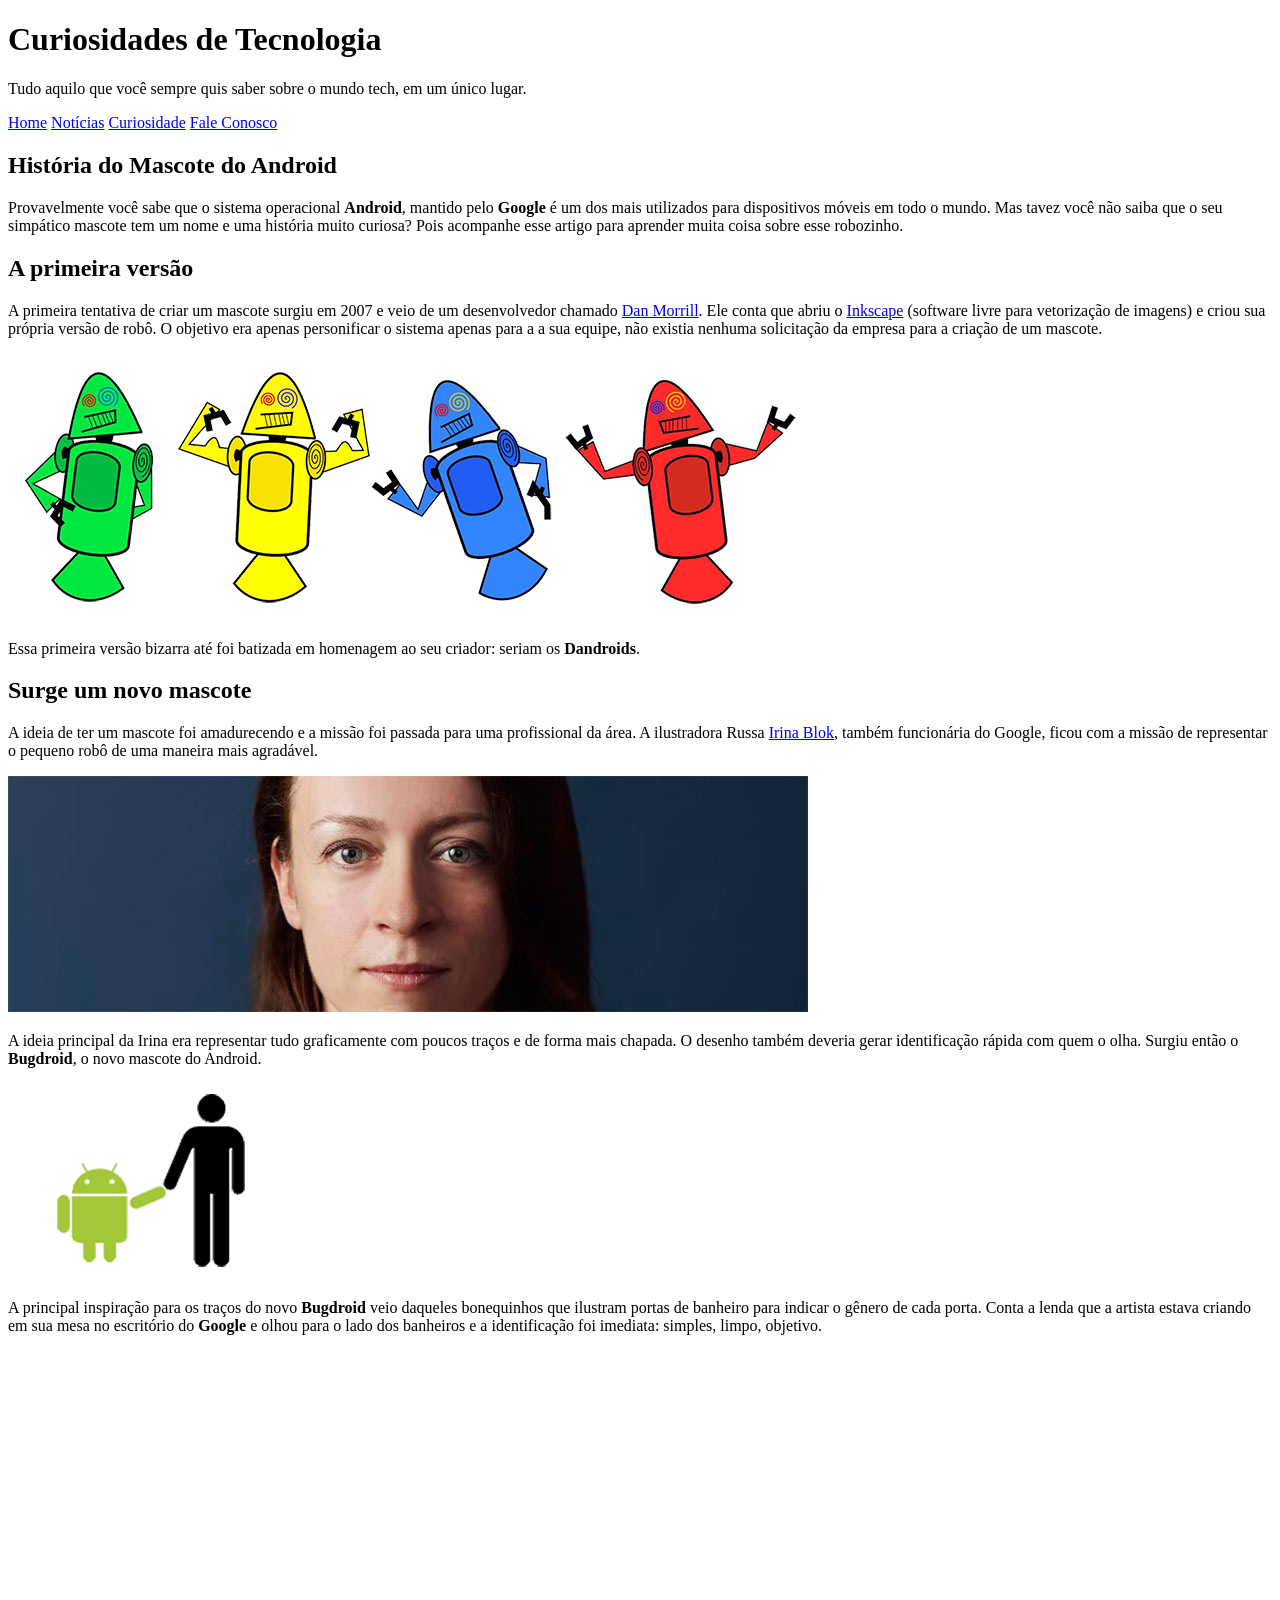
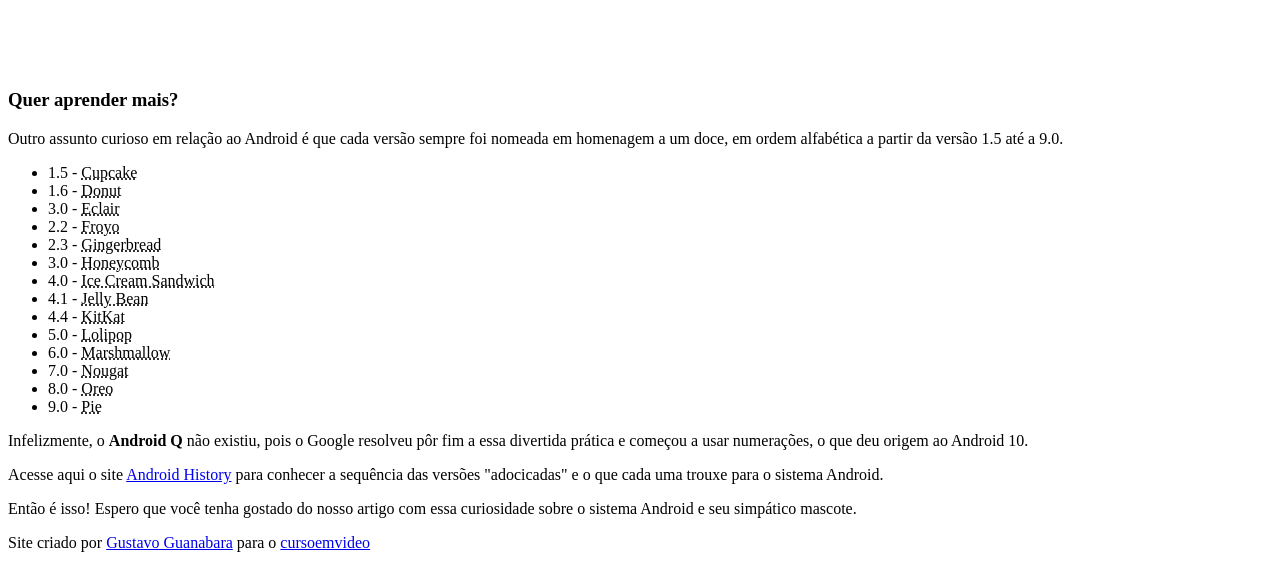
==== index.html @ 08fd9d7a "isso ai" ====
<!DOCTYPE html>
<html lang="pt-br">
<head>
    <meta charset="UTF-8">
    <meta name="viewport" content="width=device-width, initial-scale=1.0">
    <title>Como surgiu o mascote do Android</title>
    <link rel="icon" type="image/x-icon" href="imagens/favicon.ico"> 
    <link rel="stylesheet" href="style.css">
</head>
<body>
    <header>
        <h1>Curiosidades de Tecnologia</h1>
        <p>Tudo aquilo que você sempre quis saber sobre o mundo tech, em um único lugar.</p>
    </header>
    <nav>
        <a href="#">Home</a>
        <a href="#">Notícias</a>
        <a href="#">Curiosidade</a>
        <a href="#">Fale Conosco</a>
    </nav>
    <main>
       <article>
           <h1>História do Mascote do Android</h1>
           <p>Provavelmente você sabe que o sistema operacional <strong>Android</strong>, mantido pelo <strong>Google</strong> é um dos mais utilizados para dispositivos móveis em todo o mundo. Mas tavez você não saiba que o seu simpático mascote tem um nome e uma história muito curiosa? Pois acompanhe esse artigo para aprender muita coisa sobre esse robozinho.</p>
           <h2>A primeira versão</h2>
           <p>A primeira tentativa de criar um mascote surgiu em 2007 e veio de um desenvolvedor chamado <a href="https://androidcommunity.com/dan-morrill-shows-us-the-android-mascot-that-almost-was-20130103/" target="_blank" class="externo">Dan Morrill</a>. Ele conta que abriu o <a href="https://pt.wikipedia.org/wiki/Inkscape" target="_blank" class="externo">Inkscape</a> (software livre para vetorização de imagens) e criou sua própria versão de robô. O objetivo era apenas personificar o sistema apenas para a a sua equipe, não existia nenhuma solicitação da empresa para a criação de um mascote.</p>
           <picture>
            <source media="(max-width: 670px)" srcset="imagens/dan-droids-pq.png" type="image/png">
            <img src="imagens/dan-droids.png" alt="primeiro mascote do android">
           </picture>
           <p>Essa primeira versão bizarra até foi batizada em homenagem ao seu criador: seriam os <strong>Dandroids</strong>.</p>
           <h2>Surge um novo mascote</h2>
           <p>A ideia de ter um mascote foi amadurecendo e a missão foi passada para uma profissional da área. A ilustradora Russa <a href="https://en.wikipedia.org/wiki/Irina_Blok" target="_blank" class="externo">Irina Blok</a>, também funcionária do Google, ficou com a missão de representar o pequeno robô de uma maneira mais agradável.</p>
           <picture>
            <source media="(max-width: 670px)" srcset="imagens/irina-blok-pq.jpg" type="image/jpg">
            <img src="imagens/irina-blok.jpg" alt="irina blok, criadora do bugdroid">
           </picture>
           <p>A ideia principal da Irina era representar tudo graficamente com poucos traços e de forma mais chapada. O desenho também deveria gerar identificação rápida com quem o olha. Surgiu então o <strong>Bugdroid</strong>, o novo mascote do Android.</p>
           <img src="imagens/bugdroid.png" class="pequena" alt="bugdroid">
           <p>A principal inspiração para os traços do novo <strong>Bugdroid</strong> veio daqueles bonequinhos que ilustram portas de banheiro para indicar o gênero de cada porta. Conta a lenda que a artista estava criando em sua mesa no escritório do <strong>Google</strong> e olhou para o lado dos banheiros e a identificação foi imediata: simples, limpo, objetivo.</p>
           <div class="video">
                <iframe width="560" height="315" src="https://www.youtube.com/embed/l2UDgpLz20M" frameborder="0" allow="accelerometer; autoplay; encrypted-media; gyroscope; picture-in-picture" allowfullscreen></iframe>
            </div>
            <aside>
                <h3>Quer aprender mais?</h3>
                <p>Outro assunto curioso em relação ao Android é que cada versão sempre foi nomeada em homenagem a um doce, em ordem alfabética a partir da versão 1.5 até a 9.0.</p>

                <ul>
                    <li>1.5 - <abbr title="Bolo de Copo">Cupcake</abbr></li>
                    <li>1.6 - <abbr title="Rosquinha">Donut</abbr></li>
                    <li>3.0 - <abbr title="Bomba">Eclair</abbr></li>
                    <li>2.2 - <abbr title="Iogurte Congelado">Froyo</abbr></li>
                    <li>2.3 - <abbr title="Biscoito de Gengibre">Gingerbread</abbr></li>
                    <li>3.0 - <abbr title="Favo de Mel">Honeycomb</abbr></li>
                    <li>4.0 - <abbr title="Sanduiche de Sorvete">Ice Cream Sandwich</abbr></li>
                    <li>4.1 - <abbr title="Jujuba">Jelly Bean</abbr></li>
                    <li>4.4 - <abbr title="KitKat">KitKat</abbr></li>
                    <li>5.0 - <abbr title="Pirulito">Lolipop</abbr></li>
                    <li>6.0 - <abbr title="marshmallow">Marshmallow</abbr></li>
                    <li>7.0 - <abbr title="Torrone">Nougat</abbr></li>
                    <li>8.0 - <abbr title="Oreo">Oreo</abbr></li>
                    <li>9.0 - <abbr title="Torta">Pie</abbr></li>
                </ul>

                <p>Infelizmente, o <strong>Android Q</strong> não existiu, pois o Google resolveu pôr fim a essa divertida prática e começou a usar numerações, o que deu origem ao Android 10.</p>

                <p>Acesse aqui o site <a href="https://www.android.com/intl/en_uk/history/#/donut" target="_blank" class="externo">Android History</a> para conhecer a sequência das versões "adocicadas" e o que cada uma trouxe para o sistema Android.</p>
            </aside>
            <p>Então é isso! Espero que você tenha gostado do nosso artigo com essa curiosidade sobre o sistema Android e seu simpático mascote.</p>
       </article>
    </main>
    <footer>
        <p>Site criado por <a href="https://gustavoguanabara.github.io/" target="_blank">Gustavo Guanabara</a> para o <a href="https://www.youtube.com/cursoemvideo" target="_blank">cursoemvideo</a></p>
    </footer>
</body>
</html>
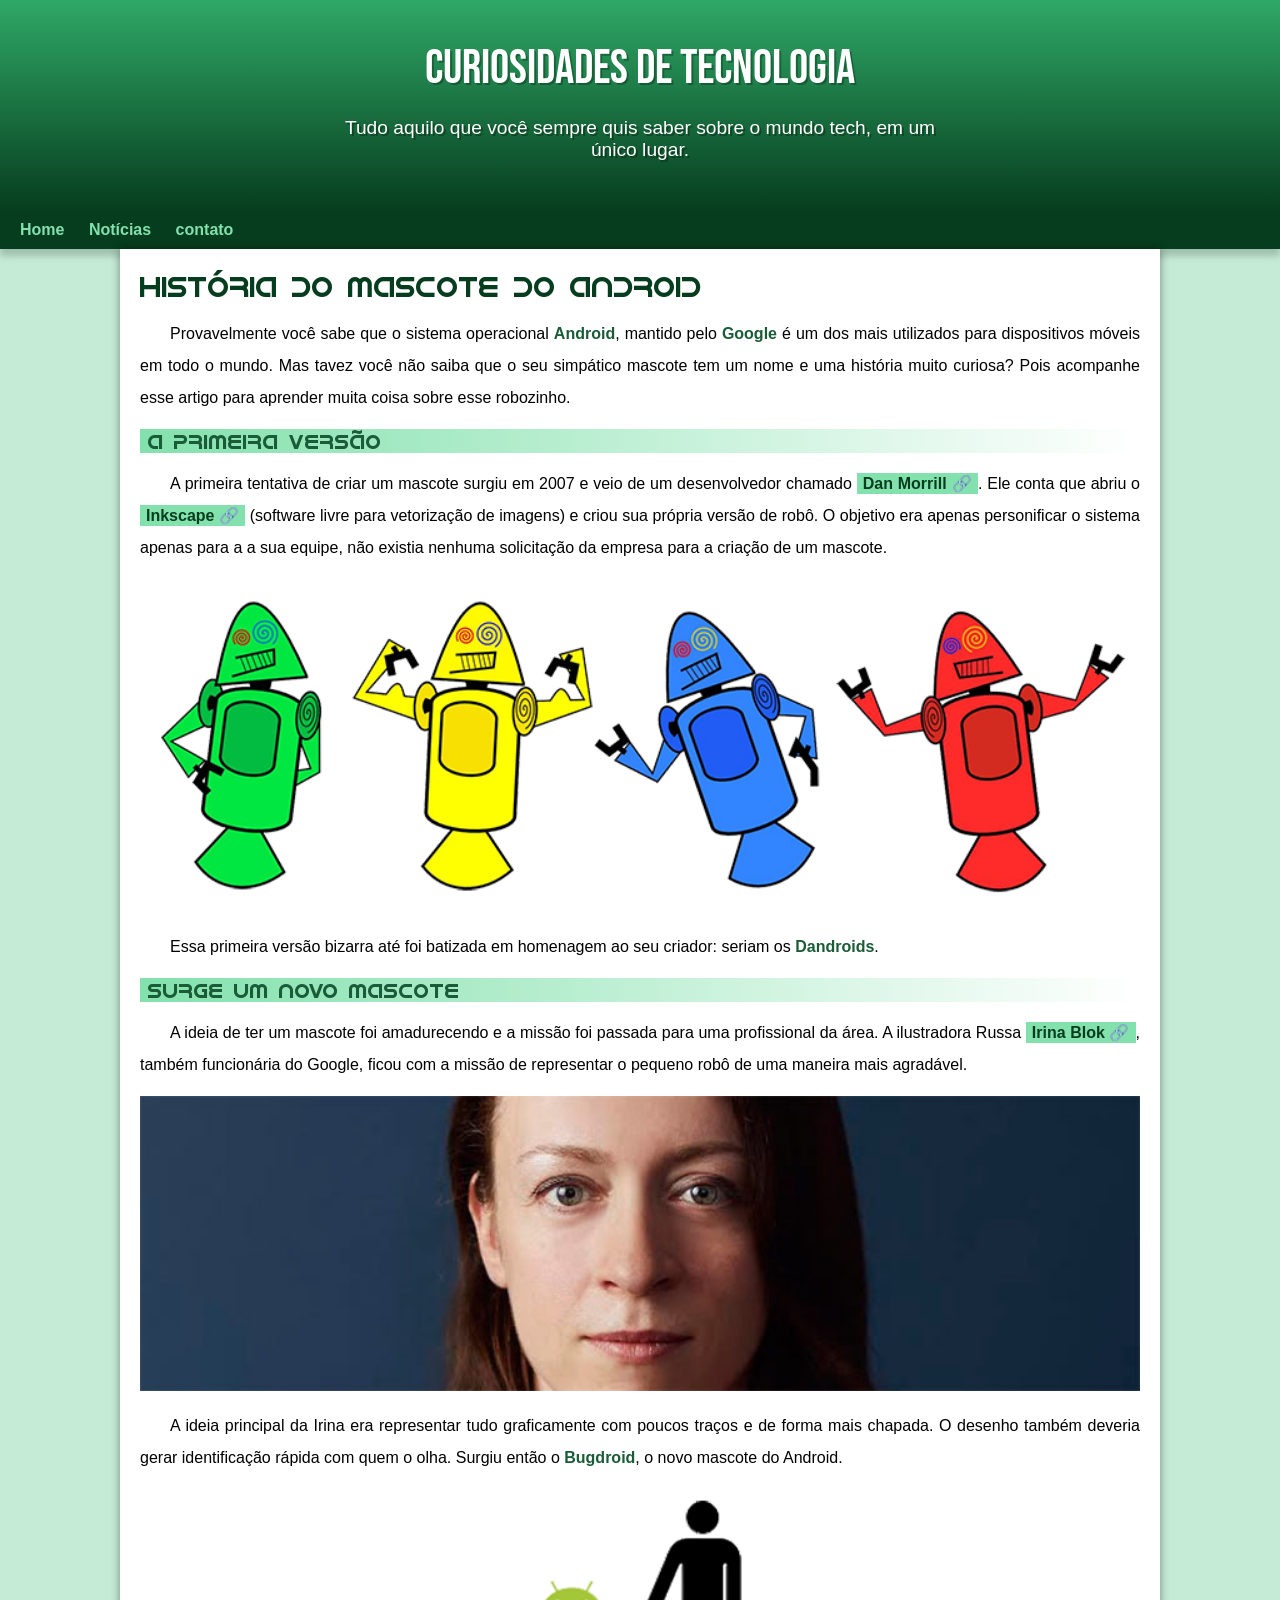
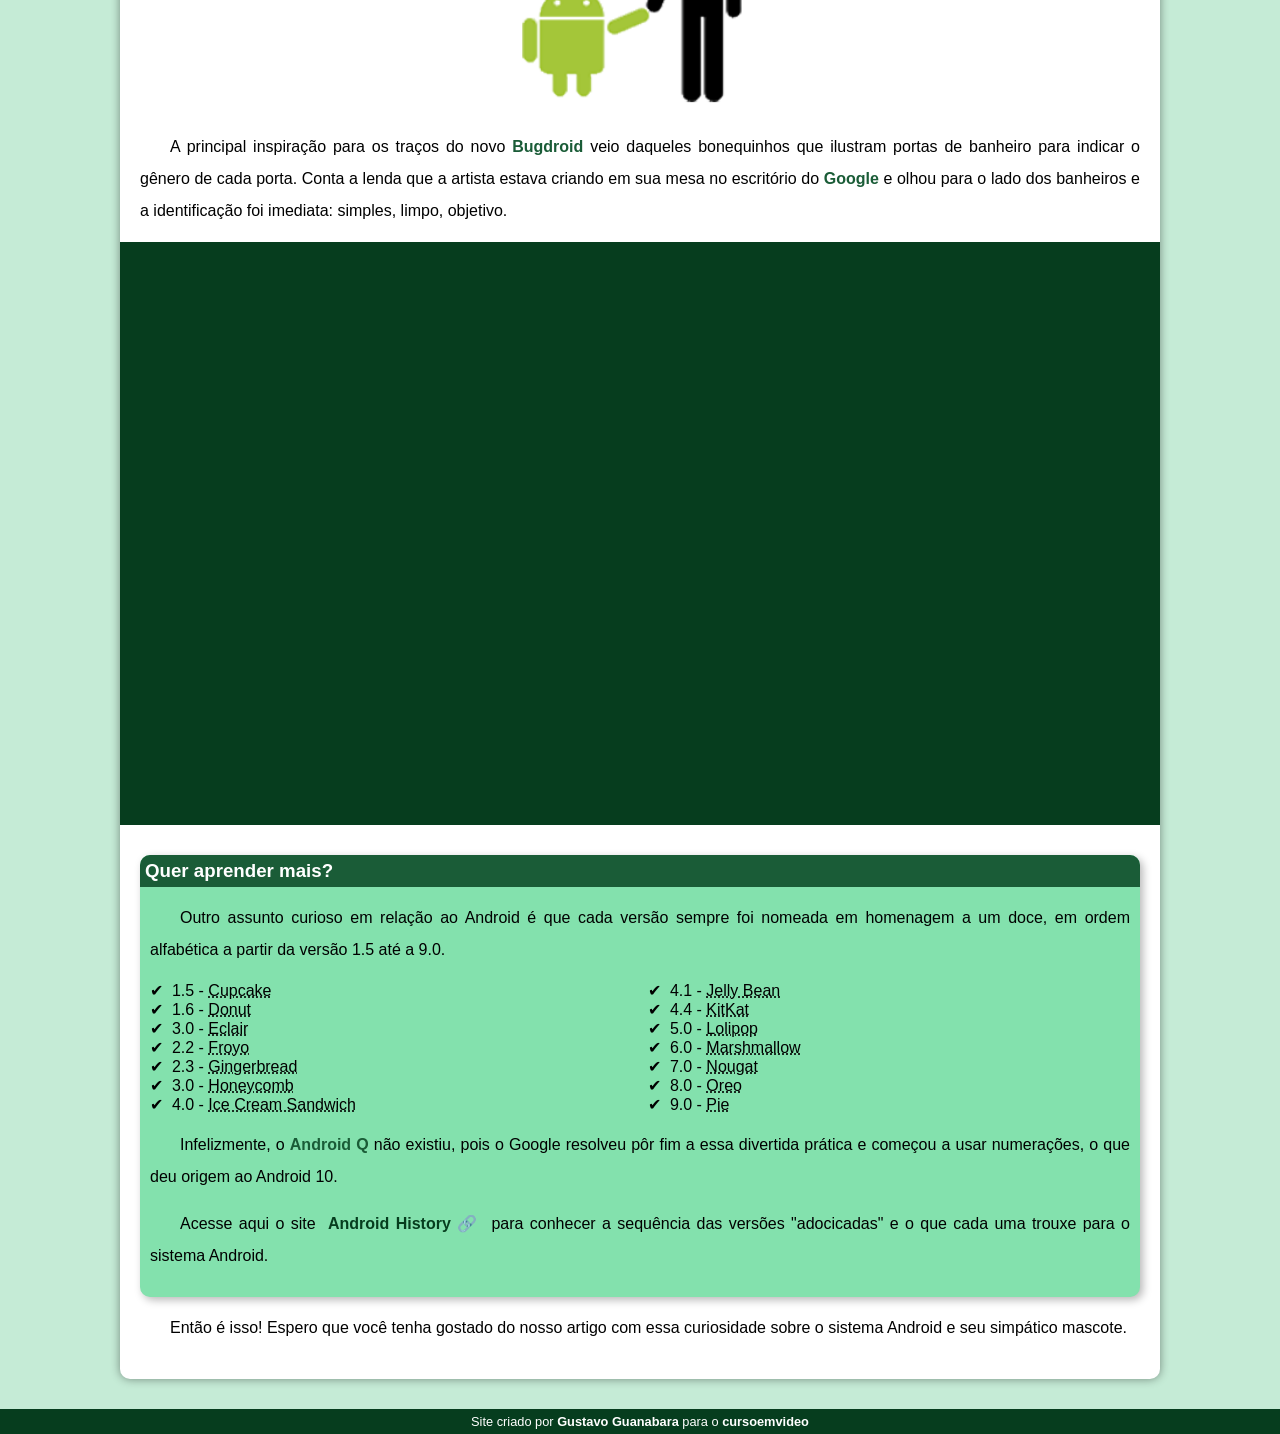
==== commit b73e496a: "mudança" ====
--- a/index.html
+++ b/index.html
@@ -15,8 +15,7 @@
     <nav>
         <a href="#">Home</a>
         <a href="#">Notícias</a>
-        <a href="#">Curiosidade</a>
-        <a href="#">Fale Conosco</a>
+        <a href="#">contato</a>
     </nav>
     <main>
        <article>
--- a/style.css
+++ b/style.css
@@ -0,0 +1,179 @@
+@charset "UTF-8";
+
+@import url('https://fonts.googleapis.com/css2?family=Bebas+Neue&family=Fredericka+the+Great&family=Kaushan+Script&family=Work+Sans:ital,wght@0,100..900;1,100..900&display=swap');
+
+@font-face {
+    font-family: 'android';
+    src: url(fontes/idroid.otf) format('opentype');
+    font-weight: normal;
+}
+
+:root {
+    --cor0: #c5ebd6;
+    --cor1: #83e1ad;
+    --cor2: #3ddc84;
+    --cor3: #2fa866;
+    --cor4: #1a5c37;
+    --cor5: #063d1e;
+
+    --fonte-padrao: Arial, Helvetica, sans-serif;
+    --fonte-destaque: 'Bebas Neue', cursive;
+    --fonte-android: 'android', cursive;
+}
+* {
+    margin: 0;
+    padding: 0;
+}
+body {
+    background-color: var(--cor0);
+    font-family: var(--fonte-padrao);
+}
+a.externo::after {
+    content: '\00A0\1F517';
+}
+header {
+    background-image: linear-gradient(to bottom, var(--cor3), var(--cor5));
+    min-height: 150px;
+    text-align: center;
+    padding-top: 40px;
+}
+header > h1 {
+    color: white;
+    font-family: var(--fonte-destaque);
+    font-weight: normal;
+    margin-bottom: 20px;
+    font-size: 3em;
+    text-shadow: 2px 2px 0px rgba(0, 0, 0, 0.267);
+}
+header > p {
+    color: white;
+    font-family: var(--fonte-padrao);
+    font-size: 1.2em;
+    max-width: 600px;
+    padding-right: 10px;
+    padding-left: 10px;
+    margin: auto;
+    padding-bottom: 50px;
+    text-shadow: 2px 2px 0px rgba(0, 0, 0, 0.315);
+}
+nav {
+    background-color: var(--cor5);
+    padding: 10px;
+    box-shadow: 0px 7px 7px rgba(0, 0, 0, 0.192);
+}
+nav > a {
+    color: var(--cor1);
+    padding: 10px;
+    border-radius: 5px;
+    text-decoration: none;
+    font-weight: bold;
+    transition-duration: .5s;
+}
+nav > a:hover {
+    background-color: var(--cor3);
+    color: var(--cor5);
+}
+main {
+    min-width: 300px;
+    max-width: 1000px;
+    margin: auto;
+    margin-bottom: 30px;
+    padding: 20px;
+    background-color: white;
+    box-shadow: 0px 0px 10px rgba(0, 0, 0, 0.418);
+    border-bottom-left-radius: 10px;
+    border-bottom-right-radius: 10px;
+}
+main h1 {
+    color: var(--cor5);
+    font-family: var(--fonte-android);
+    font-weight: normal;
+    font-size: 1.8em;
+}
+main h2 {
+    font-family: var(--fonte-android);
+    font-weight: normal;
+    color: var(--cor4);
+    font-size: 1.3em;
+    background-image: linear-gradient(to right, var(--cor1), transparent);
+    text-indent: 8px;
+}
+main p {
+    margin: 15px 0px;
+    text-align: justify;
+    text-indent: 30px;
+    font-size: 1em;
+    line-height: 2em;
+}
+main strong {
+    color: var(--cor4);
+    font-weight: bolder;
+}
+main a {
+    text-decoration: none;
+    font-weight: bold;
+    color: var(--cor5);
+    background-color: var(--cor1);
+    padding: 2px 6px;
+}
+main a:hover {
+    text-decoration: underline;
+    color: var(--cor4);
+}
+main img {
+    width: 100%;
+}
+main img.pequena {
+    max-width: 350px;
+    display: block;
+    margin: auto;
+}
+div.video {
+    background-color: var(--cor5);
+    margin-bottom: 30px;
+    margin: 0px -20px 30px -20px;
+    padding: 20px;
+    padding-bottom: 56.25%;
+    position: relative;
+}
+div.video > iframe {
+    position: absolute;
+    top: 5%;
+    left: 5%;
+    width: 90%;
+    height: 90%;
+}
+aside {
+    background-color: var(--cor1);
+    padding: 10px;
+    border-radius: 10px;
+    box-shadow: 3px 3px 8px rgba(0, 0, 0, 0.281);
+}
+aside > h3 {
+    background-color: var(--cor4);
+    color: white;
+    padding: 5px;
+    margin: -10px -10px 0px -10px;
+    border-radius: 10px 10px 0px 0px;
+}
+aside > ul {
+    list-style-type: '\2714\00A0\00A0';
+    list-style-position: inside;
+    columns: 2;
+}
+footer {
+    background-color: var(--cor5);
+    color: white;
+    text-align: center;
+    font-size: 0.8em;
+    padding: 5px;
+}
+footer a {
+    color: white;
+    font-weight: bold;
+    text-decoration: none;
+}
+footer a:hover {
+    text-decoration: underline;
+    color: var(--cor1);
+}
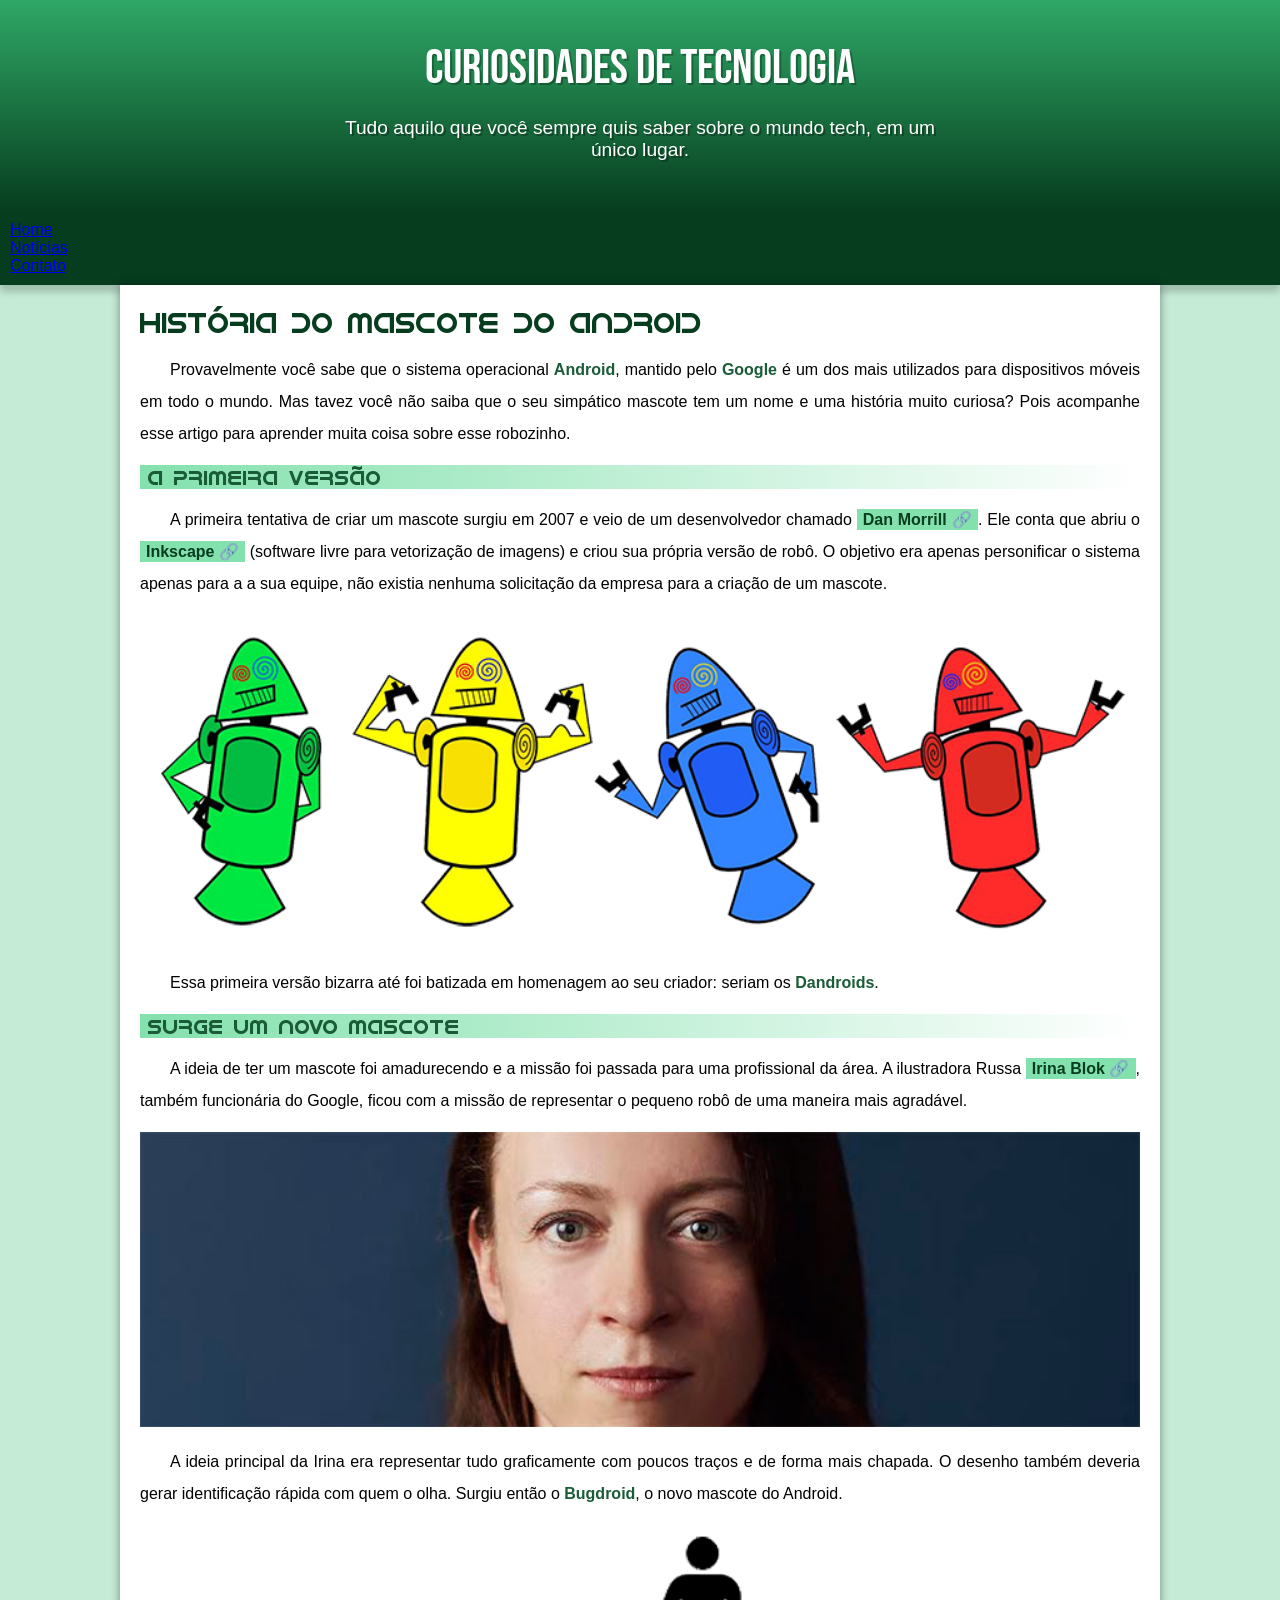
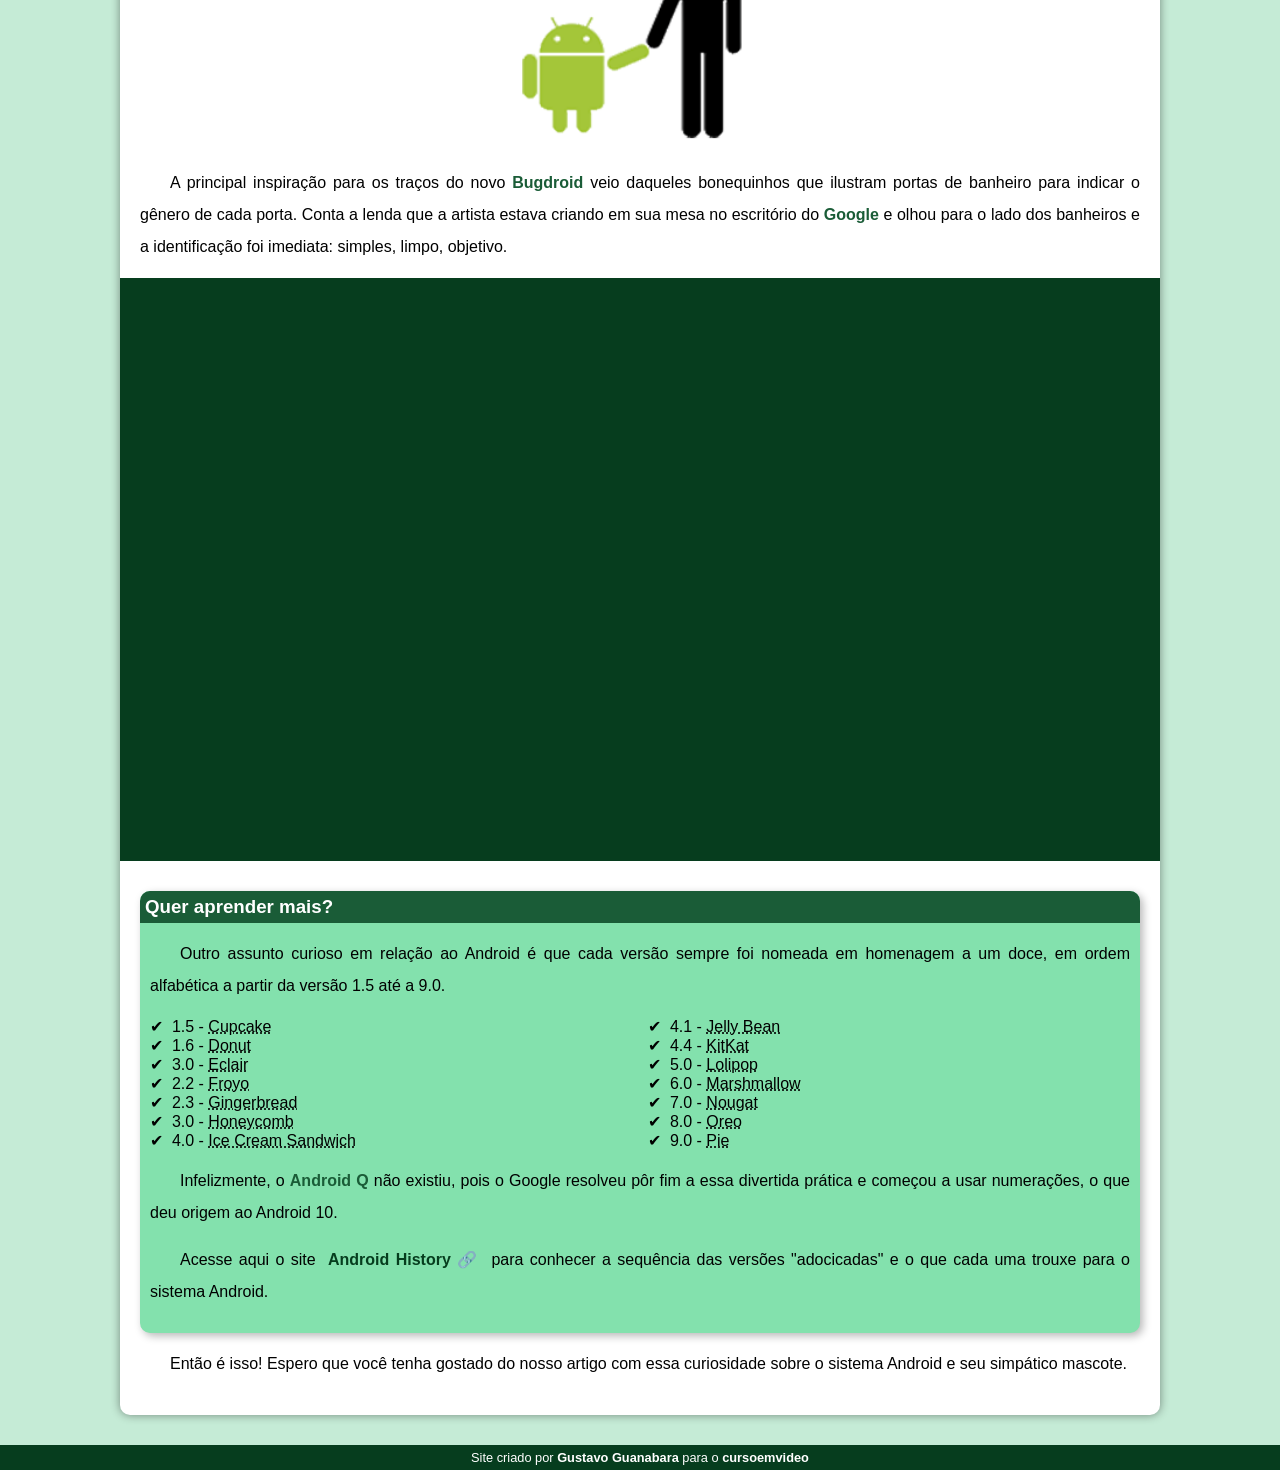
==== commit c1251a1f: "mudança" ====
--- a/index.html
+++ b/index.html
@@ -13,9 +13,9 @@
         <p>Tudo aquilo que você sempre quis saber sobre o mundo tech, em um único lugar.</p>
     </header>
     <nav>
-        <a href="#">Home</a>
-        <a href="#">Notícias</a>
-        <a href="#">contato</a>
+        <p><a href="home.html">Home</a></p>
+        <p><a href="noticias.html">Notícias</a></p>
+        <p><a href="contato.html">Contato</a></p>
     </nav>
     <main>
        <article>
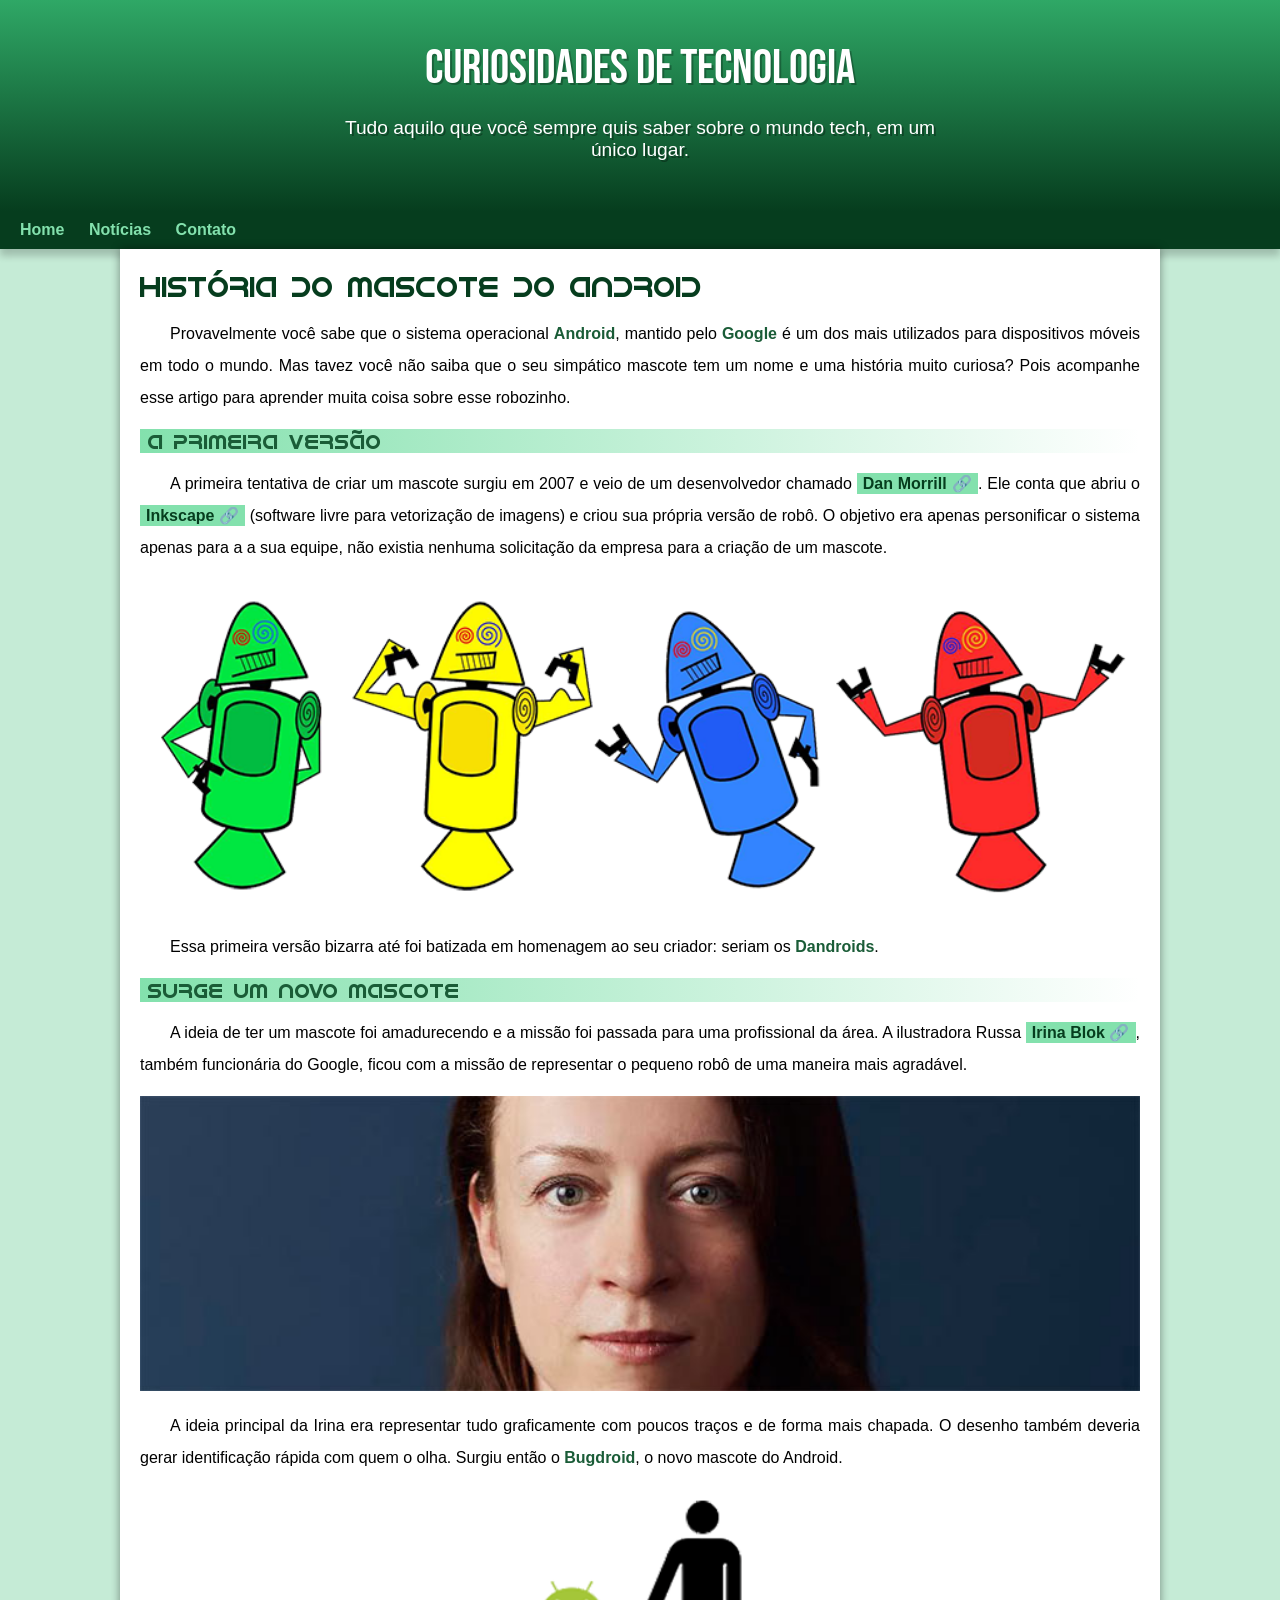
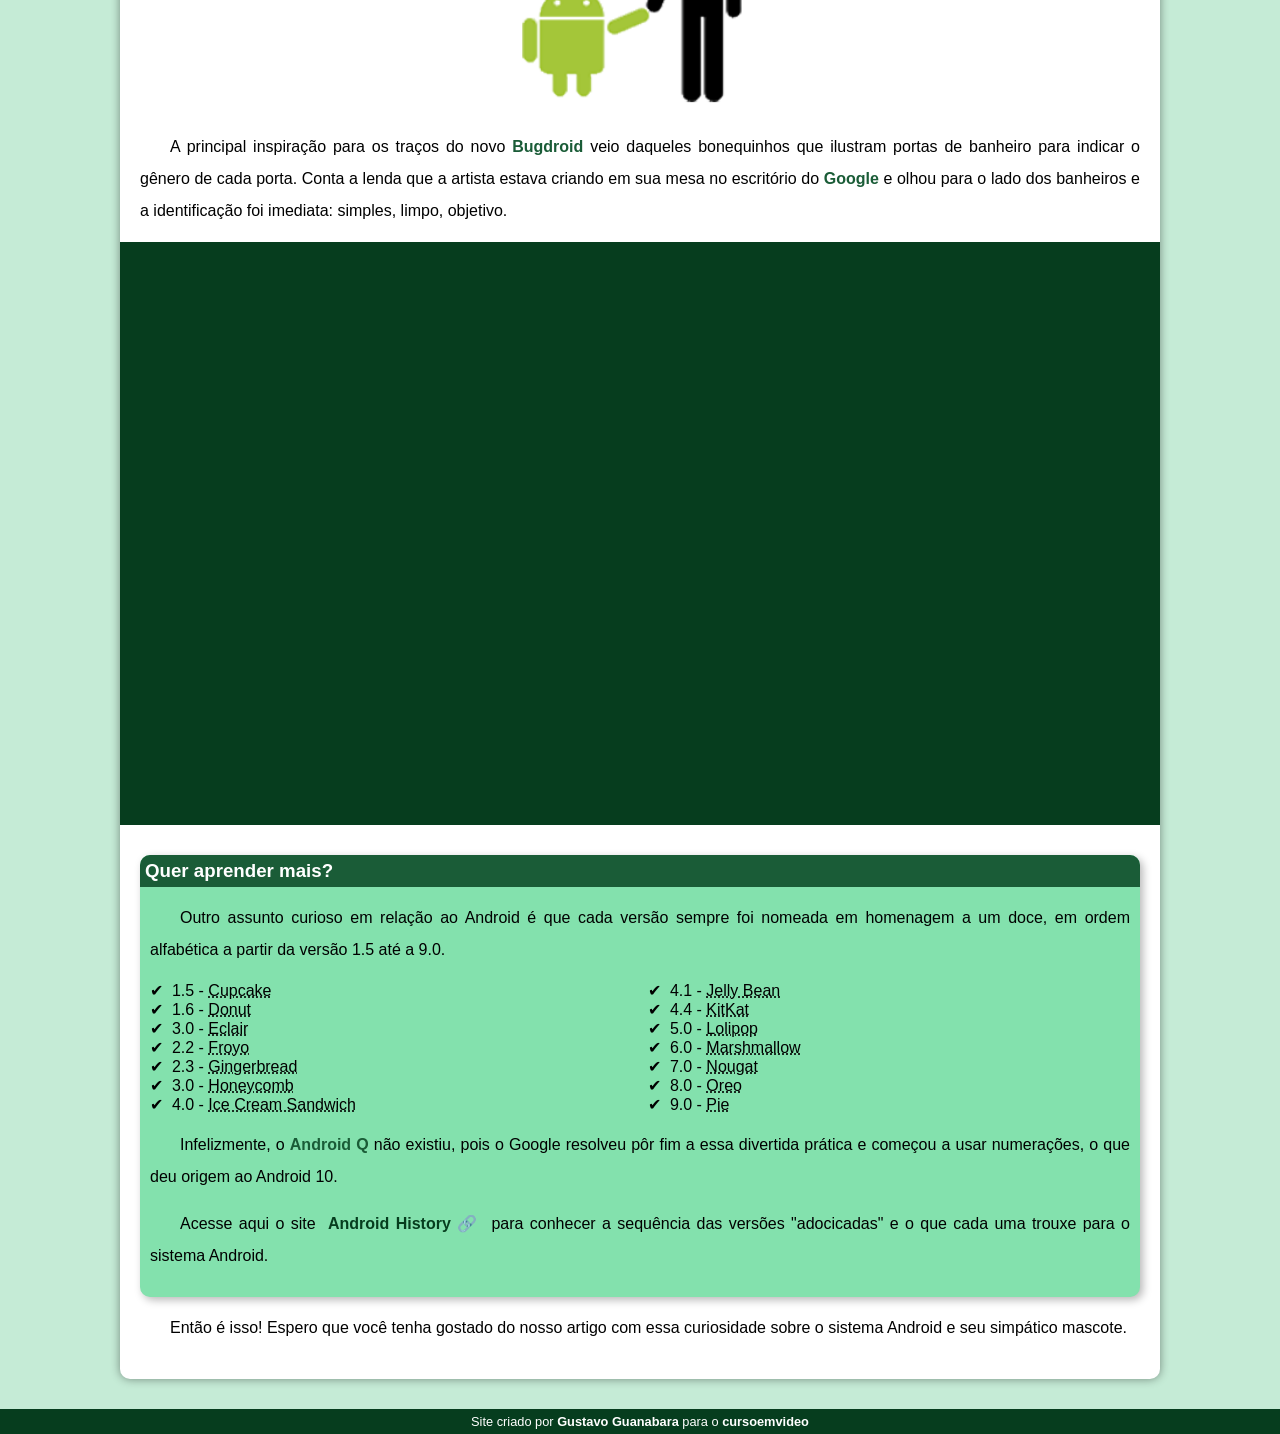
==== commit d2c37873: "mudanças" ====
--- a/index.html
+++ b/index.html
@@ -13,9 +13,9 @@
         <p>Tudo aquilo que você sempre quis saber sobre o mundo tech, em um único lugar.</p>
     </header>
     <nav>
-        <p><a href="home.html">Home</a></p>
-        <p><a href="noticias.html">Notícias</a></p>
-        <p><a href="contato.html">Contato</a></p>
+        <a href="#">Home</a>
+        <a href="#">Notícias</a>
+        <a href="#">Contato</a>
     </nav>
     <main>
        <article>
